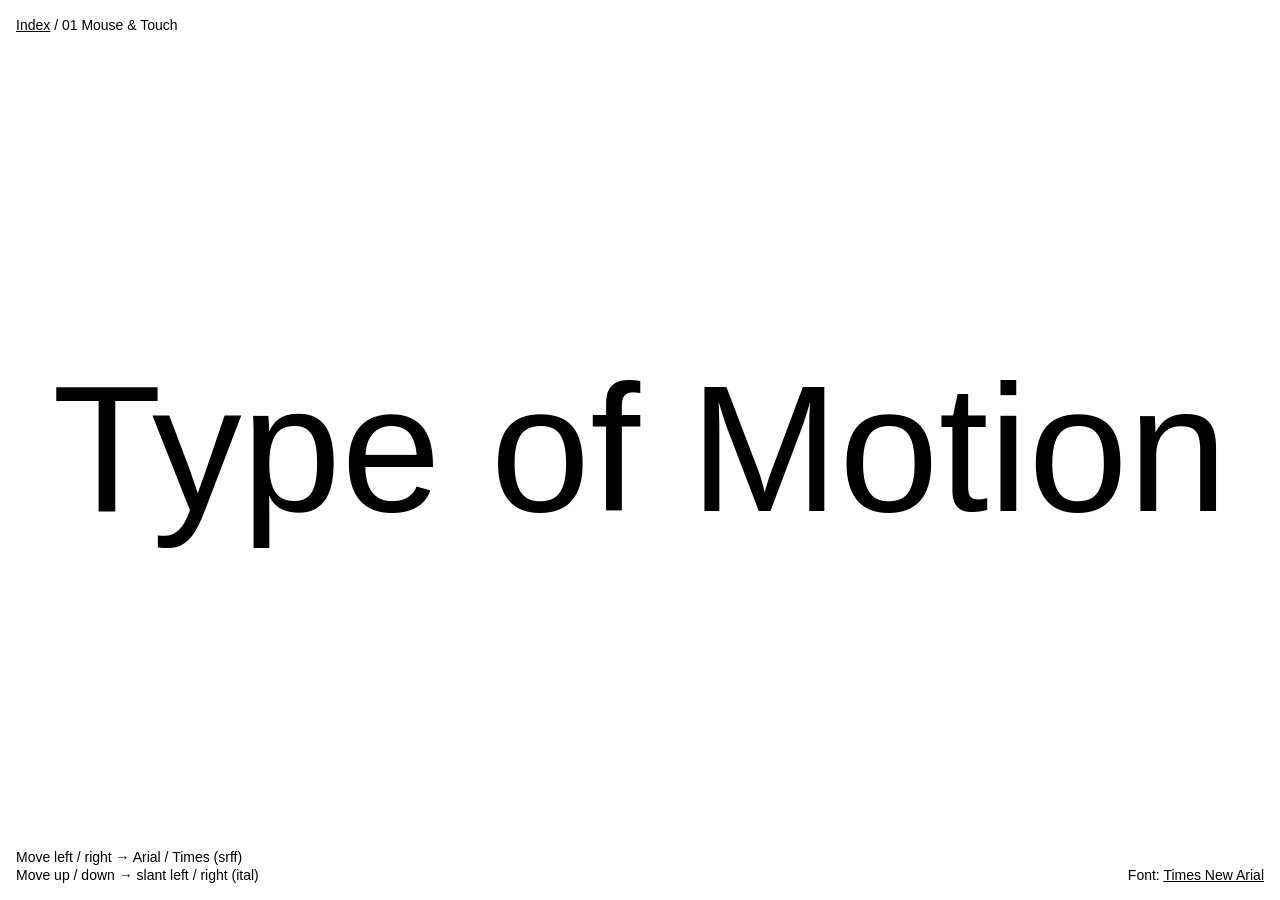
==== 01-mouse-touch/index.html @ db6c6ee9 "initial commit" ====
<!DOCTYPE html>
<html lang="en">
  <head>
    <meta charset="UTF-8">
    <meta name="viewport" content="width=device-width, initial-scale=1">
    <title>01 Mouse & Touch</title>
    <link rel="stylesheet" href="../shared/css/style.css">
  </head>
  <body>

    <!-- the text that changes -->
    <h1 class="type" id="type">Type of Motion</h1>

    <!-- labels -->
    <p class="corner top-left"><a href="../index.html">Index</a> / 01 Mouse & Touch</p>
    <p class="corner top-right readout" id="readout"></p>
    <p class="corner bottom-left">
      Move left / right → Arial / Times (srff)<br>
      Move up / down → slant left / right (ital)
    </p>
    <p class="corner bottom-right">
      Font: <a href="https://timesnewarial.liebermannkiepereddemann.de/" target="_blank">Times New Arial</a>
    </p>

    <script src="sketch.js"></script>
  </body>
</html>
---- shared/css/style.css ----
/* ==========================================================
   Shared styles for all examples
   ========================================================== */

/* ---------- Font for the labels ----------
   (the font of the big text is loaded in sketch.js, see FONT_FILE)

   Times New Arial is a variable font concept by
   Liebermann Kiepe Reddemann produced by Elias Hanzer.
   https://timesnewarial.liebermannkiepereddemann.de/

   Axes:
   srff    0 … 100    0 = Arial, 100 = Times
   ital -100 … 100    -100 = slant left, 0 = upright, 100 = slant right
*/
@font-face {
  font-family: 'Times New Arial';
  src: url('../fonts/TimesNewArial/TimesNewArialVariable.woff2') format('woff2');
}

/* ---------- Variables you can change ---------- */
:root {
  --bg: #fff;
  --fg: #000;
  --type-size: 14vw; /* size of the big text */
  --ui-size: 14px; /* size of the small labels */
}

/* ---------- Base ---------- */
* {
  box-sizing: border-box;
}

html,
body {
  margin: 0;
  height: 100%;
}

body {
  background: var(--bg);
  color: var(--fg);
  font-family: 'Times New Arial', sans-serif;
  font-size: var(--ui-size);
  line-height: 1.3;
  overflow: hidden;
  touch-action: none; /* stop the page from scrolling on touch */
}

a {
  color: inherit;
}

/* ---------- The variable text ---------- */
.type {
  position: fixed;
  inset: 0;
  margin: 0;
  padding: 1rem;
  display: flex;
  align-items: center;
  justify-content: center;
  text-align: center;
  font-size: var(--type-size);
  font-weight: normal;
  line-height: 1;
  /* font-family and font-variation-settings are set in sketch.js */
  user-select: none;
}

/* ---------- Small labels in the four corners ---------- */
.corner {
  position: fixed;
  margin: 0;
  padding: 1rem;
  z-index: 1;
}

.top-left {
  top: 0;
  left: 0;
}
.top-right {
  top: 0;
  right: 0;
  text-align: right;
}
.bottom-left {
  bottom: 0;
  left: 0;
}
.bottom-right {
  bottom: 0;
  right: 0;
  text-align: right;
}

/* the live axis values */
.readout {
  font-variant-numeric: tabular-nums;
  white-space: pre;
}

/* ---------- Camera preview (pose examples) ---------- */
canvas {
  position: fixed;
  right: 1rem;
  bottom: 1rem;
  width: 200px !important;
  height: auto !important;
  filter: grayscale(1);
}

/* ---------- Button (gyroscope permission) ---------- */
button {
  font: inherit;
  color: inherit;
  background: none;
  border: 1px solid currentColor;
  padding: 0.3em 0.8em;
  cursor: pointer;
}
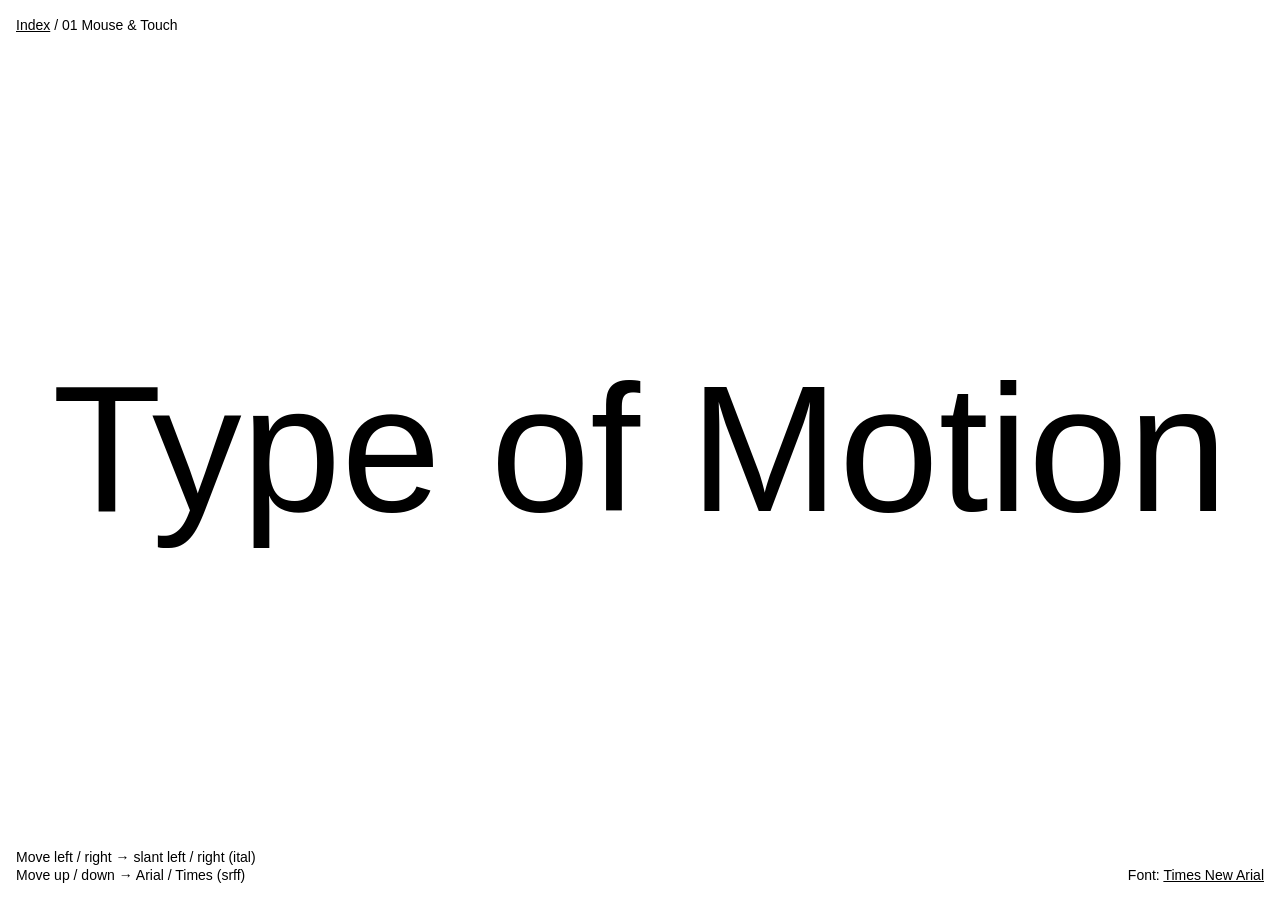
==== commit 1b77b4dd: "update" ====
--- a/01-mouse-touch/index.html
+++ b/01-mouse-touch/index.html
@@ -15,8 +15,8 @@
     <p class="corner top-left"><a href="../index.html">Index</a> / 01 Mouse & Touch</p>
     <p class="corner top-right readout" id="readout"></p>
     <p class="corner bottom-left">
-      Move left / right → Arial / Times (srff)<br>
-      Move up / down → slant left / right (ital)
+      Move left / right → slant left / right (ital)<br>
+      Move up / down → Arial / Times (srff)
     </p>
     <p class="corner bottom-right">
       Font: <a href="https://timesnewarial.liebermannkiepereddemann.de/" target="_blank">Times New Arial</a>
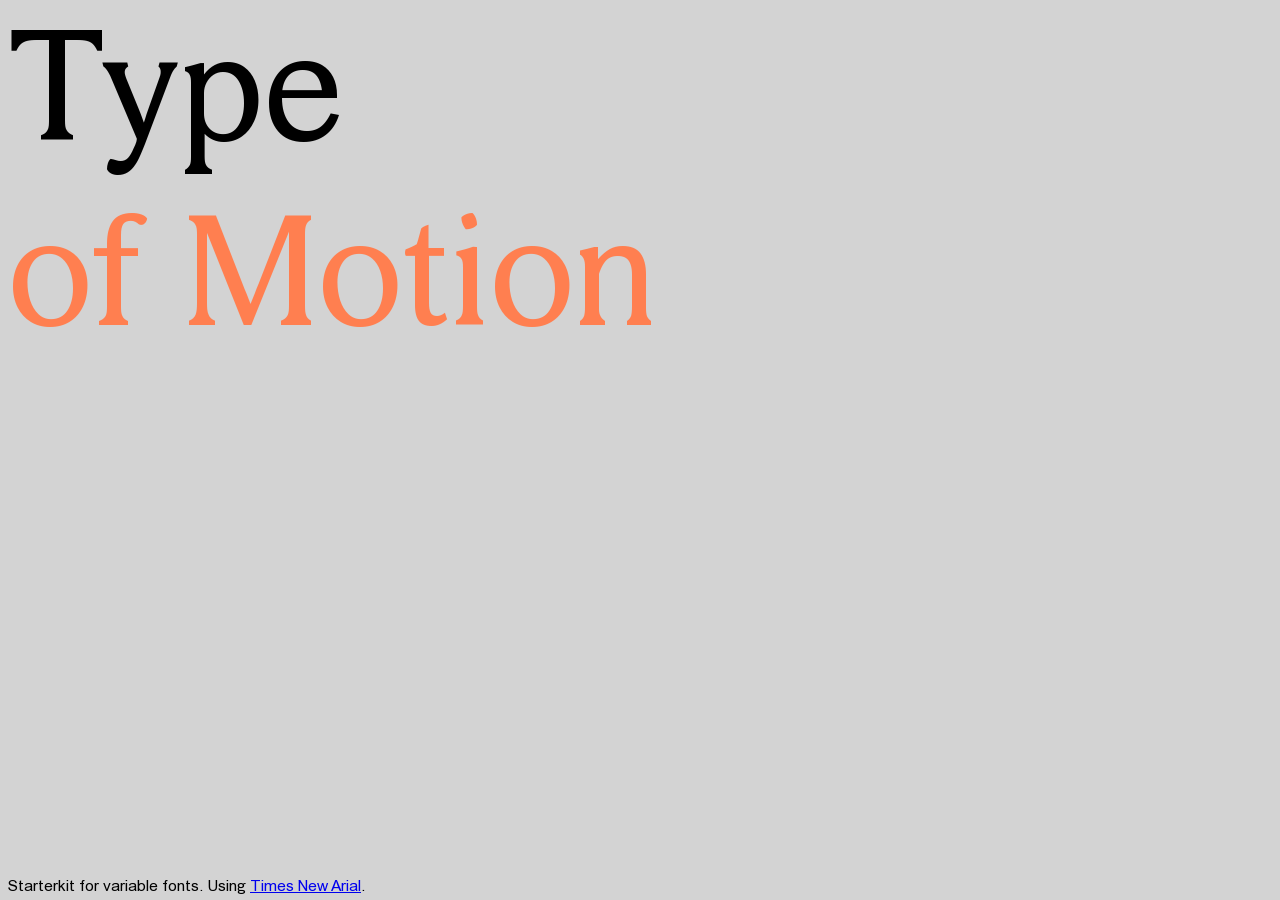
==== commit 367f656c: "edit starter kits" ====
--- a/01-mouse-touch/index.html
+++ b/01-mouse-touch/index.html
@@ -1,27 +1,29 @@
 <!DOCTYPE html>
 <html lang="en">
-  <head>
-    <meta charset="UTF-8">
-    <meta name="viewport" content="width=device-width, initial-scale=1">
-    <title>01 Mouse & Touch</title>
-    <link rel="stylesheet" href="../shared/css/style.css">
-  </head>
-  <body>
 
-    <!-- the text that changes -->
-    <h1 class="type" id="type">Type of Motion</h1>
+<!-- META INFO -->
+<head>
+  <meta charset="UTF-8">
+  <meta name="viewport" content="width=device-width, initial-scale=1.0">
+  <title>Variable fonts</title>
 
-    <!-- labels -->
-    <p class="corner top-left"><a href="../index.html">Index</a> / 01 Mouse & Touch</p>
-    <p class="corner top-right readout" id="readout"></p>
-    <p class="corner bottom-left">
-      Move left / right → slant left / right (ital)<br>
-      Move up / down → Arial / Times (srff)
-    </p>
-    <p class="corner bottom-right">
-      Font: <a href="https://timesnewarial.liebermannkiepereddemann.de/" target="_blank">Times New Arial</a>
-    </p>
+  <!-- link CSS styling-->
+  <link rel="stylesheet" href="style.css">
+</head>
 
-    <script src="sketch.js"></script>
-  </body>
-</html>
+<!-- BODY -->
+<body>
+
+  <!-- text for mouse-interaction -->
+  <div id="mouse" class="text">Type</div>
+
+  <!-- text for animation -->
+  <div id="animate" class="text">of Motion</div>
+
+  <footer>Starterkit for variable fonts. Using <a href="https://timesnewarial.liebermannkiepereddemann.de/"
+      target="_blank" rel="noopener noreferrer">Times New Arial</a>.</footer>
+
+  <!-- link JS -->
+  <script src="main.js"></script>
+</body>
+</html>
--- a/01-mouse-touch/style.css
+++ b/01-mouse-touch/style.css
@@ -0,0 +1,84 @@
+/* LOAD FONT
+   Times New Arial is a variable font concept by
+   Liebermann Kiepe Reddemann produced by Elias Hanzer.
+   https://timesnewarial.liebermannkiepereddemann.de/
+
+   Axes:
+   srff    0 … 100    0 = Arial, 100 = Times
+   ital -100 … 100    -100 = slant left, 0 = upright, 100 = slant right
+*/
+
+@font-face {
+  font-family: 'Times New Arial';
+  src: url('fonts/TimesNewArial/TimesNewArialVariable.woff2') format('woff2');
+}
+
+/* BODY STYLING */
+body {
+  /* font */
+  font-family: 'Times New Arial', sans-serif;
+
+  /* color */
+  color: black;
+  background-color: lightgrey;
+  /* size in viewport width (vw) */
+  font-size: 12vw;
+
+  transition: all 0.3s ease-in-out;
+}
+
+/* TEXT STYLING */
+#mouse {
+}
+
+#animate {
+  color: coral;
+  /* animation: pulse 2s infinite; */
+}
+
+.text {
+  /* axis values come from CSS variables (changed in main.js) */
+  --srff: 50;
+  --ital: 0;
+  font-variation-settings:
+    'srff' var(--srff),
+    'ital' var(--ital);
+}
+
+footer {
+  font-size: 1rem;
+  position: fixed;
+  bottom: 0.2rem;
+}
+
+@keyframes pulse {
+  0% {
+    font-variation-settings:
+      'srff' 0,
+      'ital' 100;
+  }
+
+  25% {
+    font-variation-settings:
+      'srff' 50,
+      'ital' -100;
+  }
+
+  50% {
+    font-variation-settings:
+      'srff' 100,
+      'ital' 100;
+  }
+
+  75% {
+    font-variation-settings:
+      'srff' 50,
+      'ital' 0;
+  }
+
+  100% {
+    font-variation-settings:
+      'srff' 0,
+      'ital' 100;
+  }
+}
